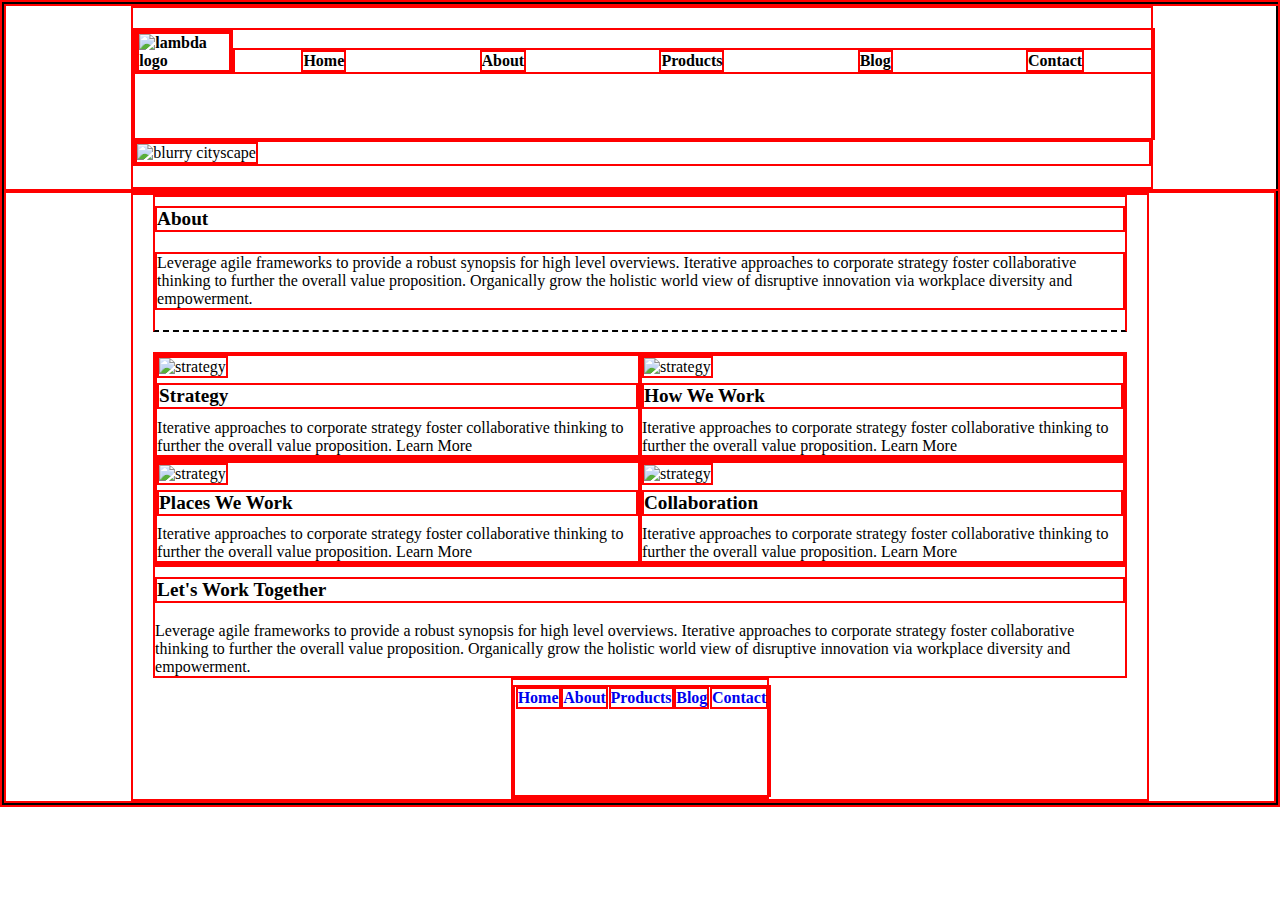
==== about.html @ cad93607 "added header to both pages, and started styling second page" ====
<!doctype html>

<html lang="en">
<head>
  <meta charset="utf-8">

  <title>Sprint Challenge - About</title>

  <link href="https://fonts.googleapis.com/css?family=Roboto|Rubik" rel="stylesheet">
  <link rel="stylesheet" href="css/about.css">

</head>

<body>

  <header>
    <div class="position">
        <nav>
            <div class="logo"><img src="img/lambda-black.png" alt="lambda logo"></div>

            <div class="links">

                <a href="">Home</a>
                <a href="">About</a>
                <a href="">Products</a>
                <a href="">Blog</a>
                <a href="">Contact</a>
            </div>
        </nav>

        <div class="img">
            <img src="img/jumbo-about.png" alt="blurry cityscape">
        </div>
     </div>
    </header>


    <!-- header end -->

<div class="position-main">

  <div class="container-about-page">
     <!-- about -->
    <section class="about">
      <h2>About</h2>
      
      <p>Leverage agile frameworks to provide a robust synopsis for high level overviews. Iterative approaches to corporate strategy foster collaborative thinking to further the overall value proposition. Organically grow the holistic world view of disruptive innovation via workplace diversity and empowerment.
      </p>
      
    </section>
  
  <section class="box-row">
    <!-- strats -->
    <div class="strat">  
      
      <img src="img/about-plan.png" alt="strategy">
      
      <h2>Strategy</h2>
      
      
      Iterative approaches to corporate strategy foster collaborative thinking to further the overall value proposition.
  
      Learn More
    </div>
    
    
    
    <!-- how -->
    <div class="how">
      <img src="img/about-working.png" alt="strategy">
    
      <h2>How We Work</h2>
      
      
      Iterative approaches to corporate strategy foster collaborative thinking to further the overall value proposition.
  
      Learn More
    </div>
  
</section>


<section class="box-row">
<!-- where -->
<div class="where">  
  <img src="img/about-office.png" alt="strategy">
  
  <h2>Places We Work</h2>
  

  Iterative approaches to corporate strategy foster collaborative thinking to further the overall value proposition.

  Learn More
</div>
<div class="collab">

  <img src="img/about-meeting.png" alt="strategy">
  
  <h2>Collaboration</h2>
  
  
  Iterative approaches to corporate strategy foster collaborative thinking to further the overall value proposition.

  Learn More

</div>
</section>


<section>
<!-- together -->

<h2>Let's Work Together</h2>
  

  Leverage agile frameworks to provide a robust synopsis for high level overviews. Iterative approaches to corporate strategy foster collaborative thinking to further the overall value proposition. Organically grow the holistic world view of disruptive innovation via workplace diversity and empowerment.
  

</section>


      
    <footer>
      <nav>
        <a href="index.html">Home</a>
        <a href="#">About</a>
        <a href="#">Products</a>
        <a href="#">Blog</a>
        <a href="#">Contact</a>
      </nav>
    </footer>

</div>

    </div><!-- container -->        
</body>
</html>
---- css/about.css ----
html,
body,
div,
span,
applet,
object,
iframe,
h1,
h2,
h3,
h4,
h5,
h6,
p,
blockquote,
pre,
a,
abbr,
acronym,
address,
big,
cite,
code,
del,
dfn,
em,
img,
ins,
kbd,
q,
s,
samp,
small,
strike,
strong,
sub,
sup,
tt,
var,
b,
u,
i,
center,
dl,
dt,
dd,
ol,
ul,
li,
fieldset,
form,
label,
legend,
table,
caption,
tbody,
tfoot,
thead,
tr,
th,
td,
article,
aside,
canvas,
details,
embed,
figure,
figcaption,
footer,
header,
hgroup,
menu,
nav,
output,
ruby,
section,
summary,
time,
mark,
audio,
video {
	margin: 0;
	padding: 0;
	/* border: 0; */
	font-size: 100%;
	font: inherit;
	vertical-align: baseline;
	text-decoration: none;
}
/* HTML5 display-role reset for older browsers */
article,
aside,
details,
figcaption,
figure,
footer,
header,
hgroup,
menu,
nav,
section {
	display: block;
}

* {
	border: 2px solid red;
	text-decoration: none;
}

body {
	display: flex;
	flex-direction: column;
	justify-content: center;
	border: 2px solid black;
}

section {
	margin-left: 2%;
	margin-right: 2%;
}

/* header */

header {
	display: flex;
	justify-content: center;
	color: black;
	text-decoration: none;
	width: 100%;
}

.container-about-page {
	width: 80%;
	display: flex;
	flex-direction: column;
	justify-items: center;
	align-items: center;
}

.position {
	width: 80%;
}

nav {
	display: flex;
	justify-content: space-evenly;
	align-items: baseline;
	font-size: 1rem;
	font-weight: bold;
	height: 12vh;
	width: 100%;
	color: black;
	margin-top: 2%;
}

.logo {
}

.links {
	display: flex;
	justify-content: space-around;
	align-items: center;
	width: 100%;
}

.links a {
	color: black;
}

.img img {
	width: 100%;
	height: 100%;
}

.img {
	margin-bottom: 2%;
}

/* end header */

/* body */
.position-main {
	display: flex;
	flex-direction: column;
	justify-content: center;
	align-items: center;
}

.about {
	margin-bottom: 2%;
	padding-bottom: 2%;
	border-bottom: 2px dashed black;
}

h2 {
	font-size: 1.2rem;
	font-weight: bold;
	margin-top: 1%;
	margin-bottom: 2%;
}

/* end of about */

.box-row {
	display: flex;
	justify-content: space-between;
	align-items: center;
}

.box-row img {
	width: 90%;
}

.strat,
.how,
.where,
.collab {
	width: 50%;
}
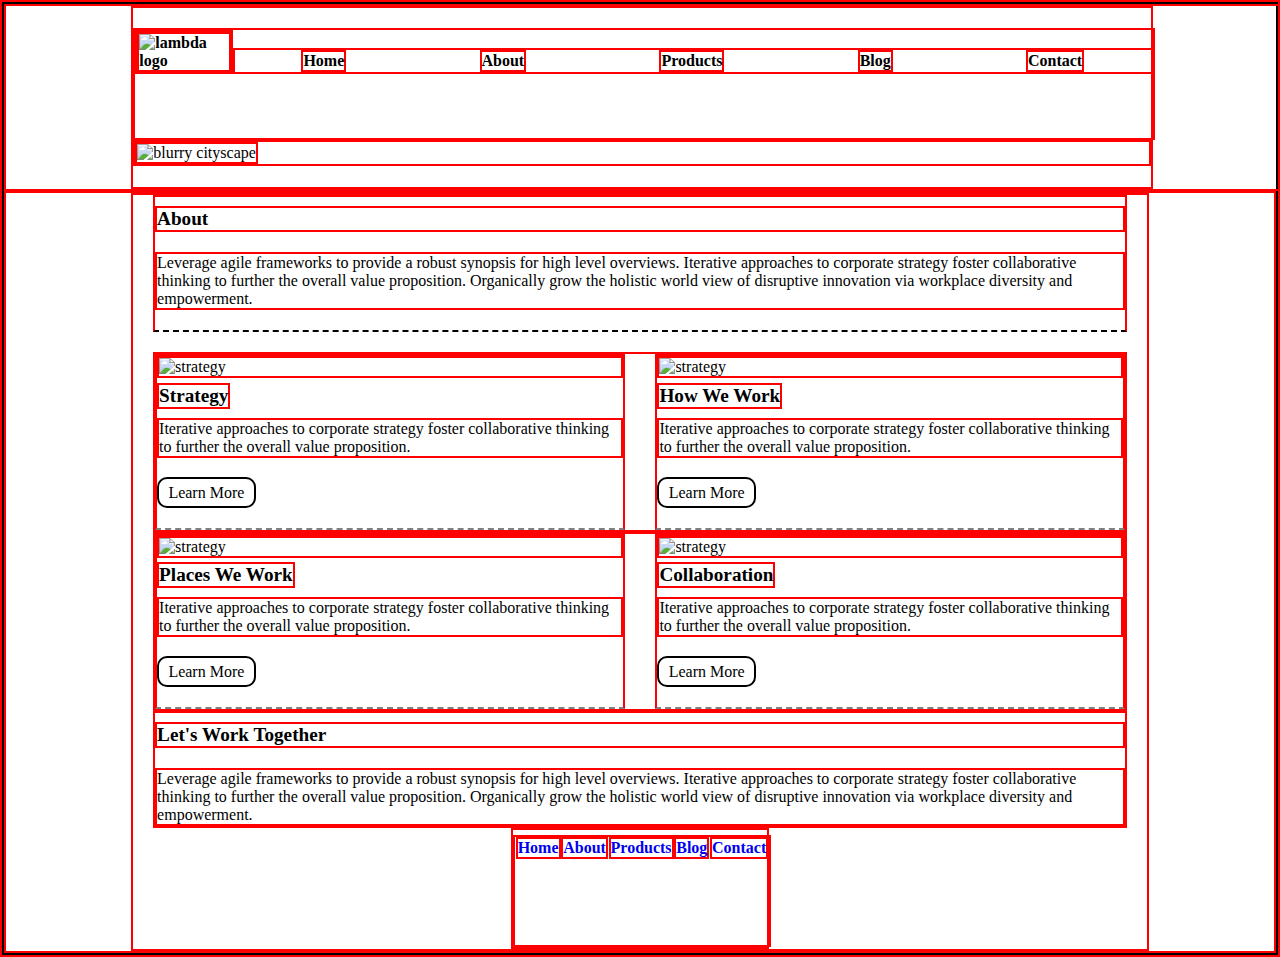
==== commit cdfa49f1: "fixing spacing,  finish touches on main content" ====
--- a/about.html
+++ b/about.html
@@ -20,8 +20,8 @@
 
             <div class="links">
 
-                <a href="">Home</a>
-                <a href="">About</a>
+                <a href="/index.html">Home</a>
+                <a href="/about.html">About</a>
                 <a href="">Products</a>
                 <a href="">Blog</a>
                 <a href="">Contact</a>
@@ -57,10 +57,10 @@
       
       <h2>Strategy</h2>
       
+      <p>Iterative approaches to corporate strategy foster collaborative thinking to further the overall value proposition.
+      </p>
       
-      Iterative approaches to corporate strategy foster collaborative thinking to further the overall value proposition.
-  
-      Learn More
+       <a href="" class="learn-more">Learn More</a>
     </div>
     
     
@@ -71,10 +71,10 @@
     
       <h2>How We Work</h2>
       
+      <p>Iterative approaches to corporate strategy foster collaborative thinking to further the overall value proposition.
+      </p>
       
-      Iterative approaches to corporate strategy foster collaborative thinking to further the overall value proposition.
-  
-      Learn More
+      <a href="" class="learn-more">Learn More</a>
     </div>
   
 </section>
@@ -87,10 +87,11 @@
   
   <h2>Places We Work</h2>
   
+  <p>Iterative approaches to corporate strategy foster collaborative thinking to further the overall value proposition.
+  </p>
 
-  Iterative approaches to corporate strategy foster collaborative thinking to further the overall value proposition.
-
-  Learn More
+  
+  <a href="" class="learn-more">Learn More</a>
 </div>
 <div class="collab">
 
@@ -98,10 +99,10 @@
   
   <h2>Collaboration</h2>
   
+  <p>Iterative approaches to corporate strategy foster collaborative thinking to further the overall value proposition.
+  </p>
   
-  Iterative approaches to corporate strategy foster collaborative thinking to further the overall value proposition.
-
-  Learn More
+  <a href="" class="learn-more">Learn More</a>
 
 </div>
 </section>
@@ -112,8 +113,8 @@
 
 <h2>Let's Work Together</h2>
   
-
-  Leverage agile frameworks to provide a robust synopsis for high level overviews. Iterative approaches to corporate strategy foster collaborative thinking to further the overall value proposition. Organically grow the holistic world view of disruptive innovation via workplace diversity and empowerment.
+<p>Leverage agile frameworks to provide a robust synopsis for high level overviews. Iterative approaches to corporate strategy foster collaborative thinking to further the overall value proposition. Organically grow the holistic world view of disruptive innovation via workplace diversity and empowerment.
+</p>
   
 
 </section>
--- a/css/about.css
+++ b/css/about.css
@@ -208,12 +208,26 @@
 }
 
 .box-row img {
-	width: 90%;
+	width: 100%;
 }
 
 .strat,
 .how,
 .where,
 .collab {
-	width: 50%;
-}
+	display: flex;
+	flex-flow: row wrap;
+	justify-content: flex-start;
+	width: 48%;
+	border-bottom: 2px dashed gray;
+	padding-bottom: 2%;
+}
+
+.learn-more {
+	color: black;
+	border: 2px solid black;
+	margin-top: 4%;
+	padding: 1% 2%;
+	border-radius: 10px;
+	font-weight: 500;
+}
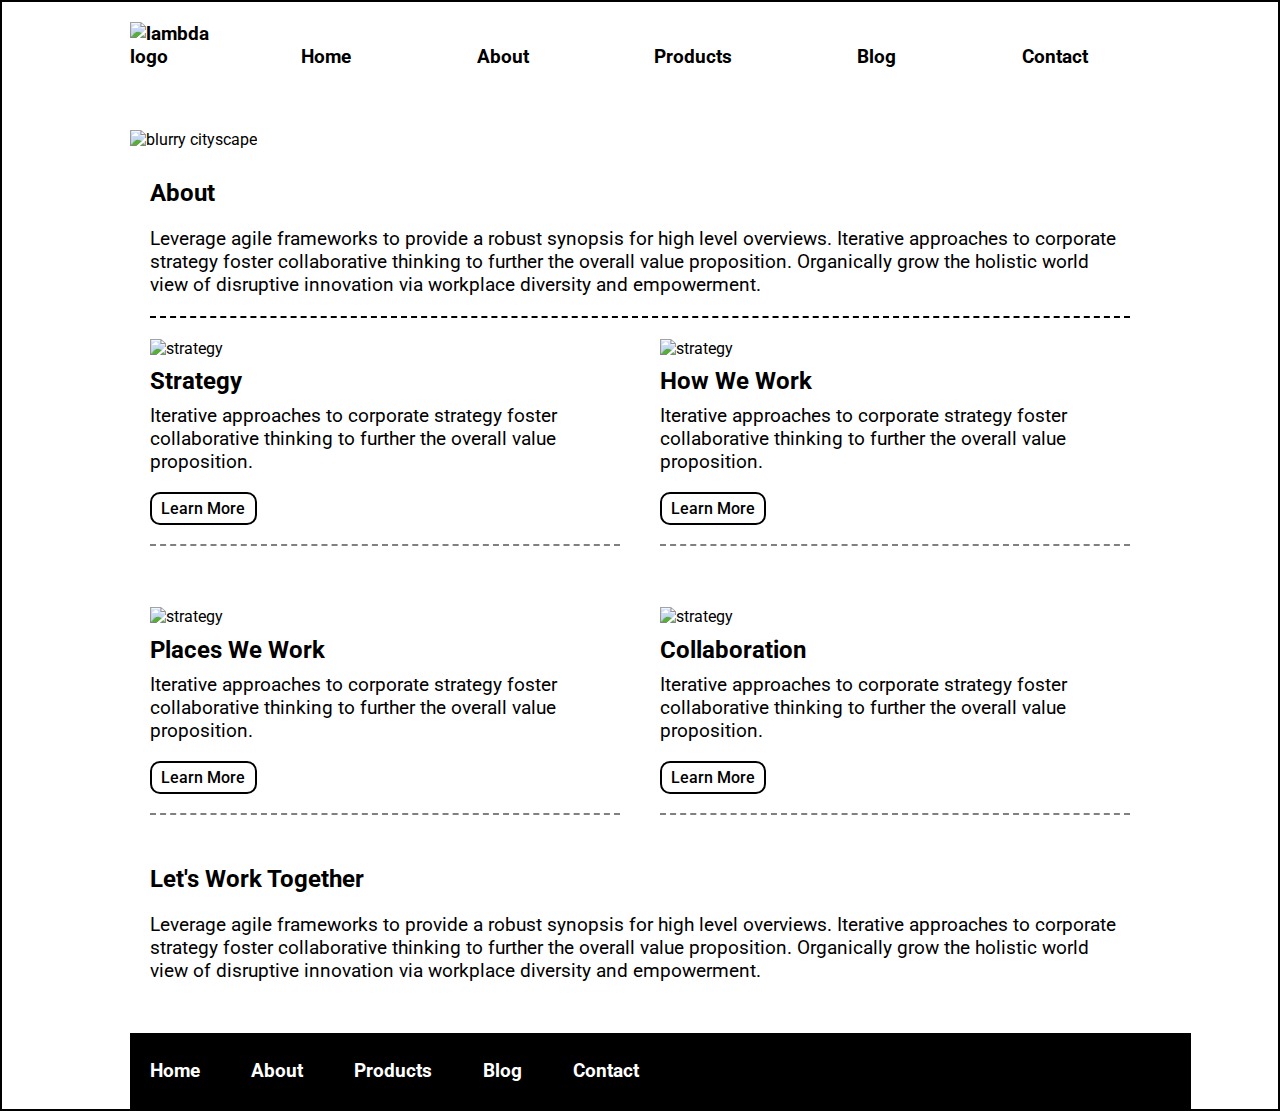
==== commit 718f1865: "finished layout and design" ====
--- a/about.html
+++ b/about.html
@@ -20,8 +20,8 @@
 
             <div class="links">
 
-                <a href="/index.html">Home</a>
-                <a href="/about.html">About</a>
+                <a href="index.html">Home</a>
+                <a href="about.html">About</a>
                 <a href="">Products</a>
                 <a href="">Blog</a>
                 <a href="">Contact</a>
@@ -80,7 +80,7 @@
 </section>
 
 
-<section class="box-row">
+<section class="box-row" id="second-row">
 <!-- where -->
 <div class="where">  
   <img src="img/about-office.png" alt="strategy">
@@ -108,7 +108,7 @@
 </section>
 
 
-<section>
+<section class="final">
 <!-- together -->
 
 <h2>Let's Work Together</h2>
@@ -124,7 +124,7 @@
     <footer>
       <nav>
         <a href="index.html">Home</a>
-        <a href="#">About</a>
+        <a href="about.html">About</a>
         <a href="#">Products</a>
         <a href="#">Blog</a>
         <a href="#">Contact</a>
--- a/css/about.css
+++ b/css/about.css
@@ -103,7 +103,6 @@
 }
 
 * {
-	border: 2px solid red;
 	text-decoration: none;
 }
 
@@ -112,6 +111,7 @@
 	flex-direction: column;
 	justify-content: center;
 	border: 2px solid black;
+	font-family: 'Roboto', sans-serif;
 }
 
 section {
@@ -145,7 +145,7 @@
 	display: flex;
 	justify-content: space-evenly;
 	align-items: baseline;
-	font-size: 1rem;
+	font-size: 1.2rem;
 	font-weight: bold;
 	height: 12vh;
 	width: 100%;
@@ -173,7 +173,7 @@
 }
 
 .img {
-	margin-bottom: 2%;
+	margin-bottom: 1%;
 }
 
 /* end header */
@@ -193,10 +193,14 @@
 }
 
 h2 {
+	font-size: 1.5rem;
+	font-weight: bold;
+	margin-top: 2%;
+	margin-bottom: 2%;
+}
+
+p {
 	font-size: 1.2rem;
-	font-weight: bold;
-	margin-top: 1%;
-	margin-bottom: 2%;
 }
 
 /* end of about */
@@ -223,6 +227,10 @@
 	padding-bottom: 2%;
 }
 
+#second-row {
+	margin-top: 6%;
+}
+
 .learn-more {
 	color: black;
 	border: 2px solid black;
@@ -231,3 +239,31 @@
 	border-radius: 10px;
 	font-weight: 500;
 }
+
+.final {
+	margin-top: 3%;
+	margin-bottom: 3%;
+}
+
+/* end of main content */
+footer {
+	width: 100%;
+}
+
+footer nav {
+	width: 100%;
+	height: 4vh;
+	display: flex;
+	justify-content: flex-start;
+	align-items: center;
+	padding: 20px 2%;
+	font-size: 14px;
+	background-color: black;
+}
+
+footer nav a {
+	color: white;
+	text-decoration: none;
+	font-size: 1.2rem;
+	margin-right: 5%;
+}
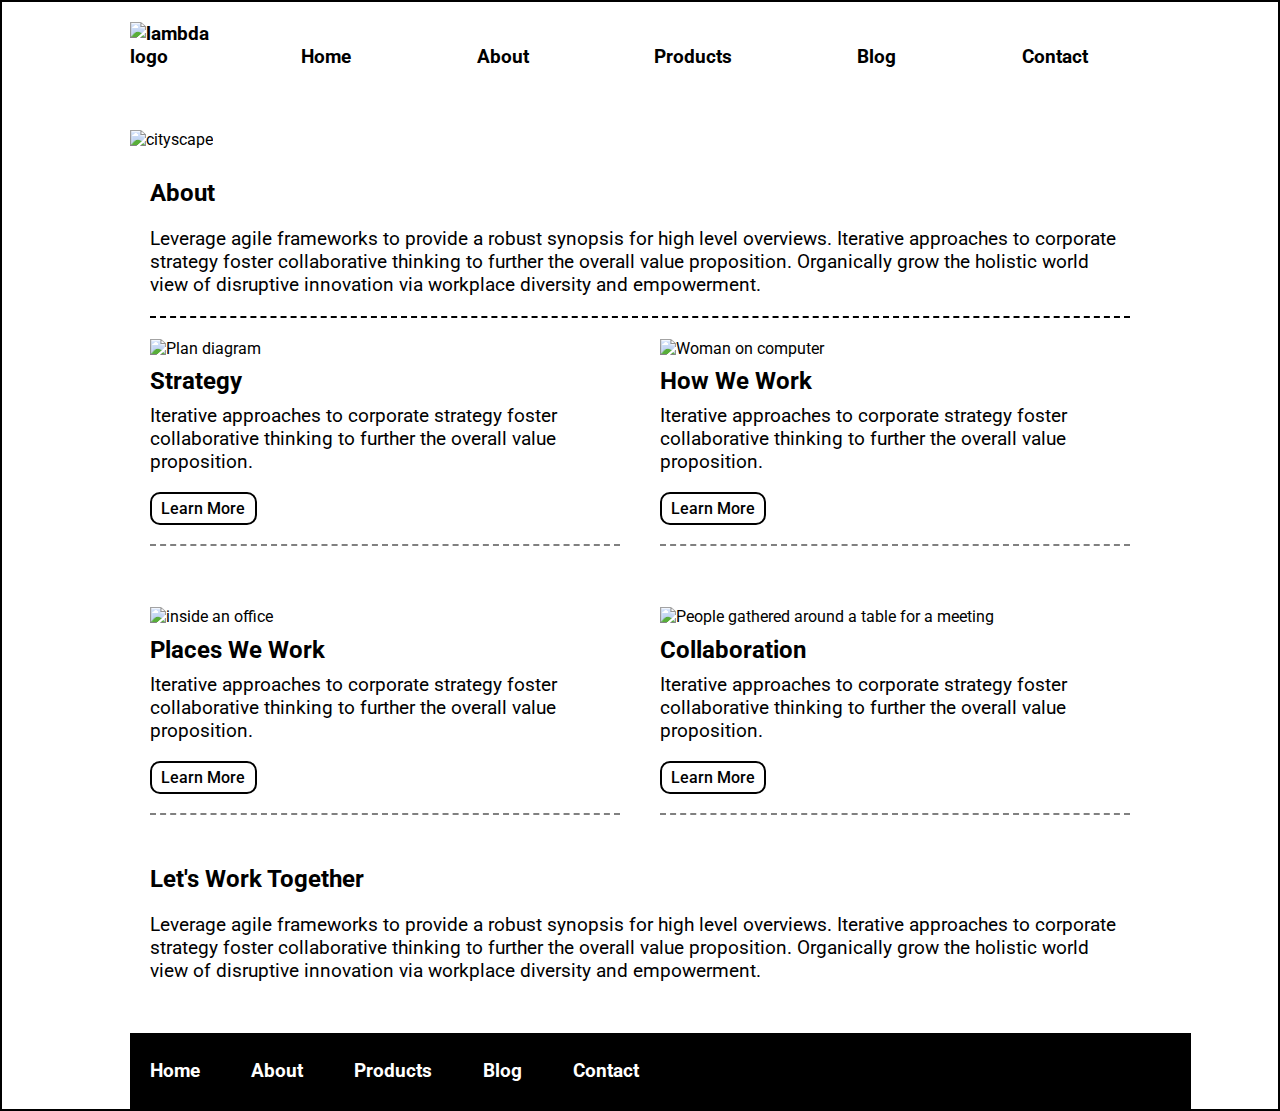
==== commit 9fee1328: "added alts to images" ====
--- a/about.html
+++ b/about.html
@@ -29,7 +29,7 @@
         </nav>
 
         <div class="img">
-            <img src="img/jumbo-about.png" alt="blurry cityscape">
+            <img src="img/jumbo-about.png" alt="cityscape">
         </div>
      </div>
     </header>
@@ -37,102 +37,110 @@
 
     <!-- header end -->
 
-<div class="position-main">
+  <div class="position-main">
 
-  <div class="container-about-page">
-     <!-- about -->
-    <section class="about">
-      <h2>About</h2>
+    <div class="container-about-page">
+       <!-- about -->
+      <section class="about">
+        <h2>About</h2>
       
-      <p>Leverage agile frameworks to provide a robust synopsis for high level overviews. Iterative approaches to corporate strategy foster collaborative thinking to further the overall value proposition. Organically grow the holistic world view of disruptive innovation via workplace diversity and empowerment.
-      </p>
+        <p>
+          Leverage agile frameworks to provide a robust synopsis for high level overviews. Iterative approaches to corporate strategy foster collaborative thinking to further the overall value proposition. Organically grow the holistic world view of disruptive innovation via workplace diversity and empowerment.
+        </p>
       
-    </section>
+      </section>
   
-  <section class="box-row">
-    <!-- strats -->
-    <div class="strat">  
+      <section class="box-row">
+        <!-- strats -->
+        <div class="strat">  
       
-      <img src="img/about-plan.png" alt="strategy">
+          <img src="img/about-plan.png" alt="Plan diagram">
       
-      <h2>Strategy</h2>
+          <h2>Strategy</h2>
       
-      <p>Iterative approaches to corporate strategy foster collaborative thinking to further the overall value proposition.
-      </p>
+          <p>
+            Iterative approaches to corporate strategy foster collaborative thinking to further the overall value proposition.
+          </p>
       
-       <a href="" class="learn-more">Learn More</a>
-    </div>
+          <a href="" class="learn-more">Learn More</a>
+        </div>
     
     
     
-    <!-- how -->
-    <div class="how">
-      <img src="img/about-working.png" alt="strategy">
+          <!-- how -->
+        <div class="how">
+          <img src="img/about-working.png" alt="Woman on computer">
     
-      <h2>How We Work</h2>
+          <h2>How We Work</h2>
       
-      <p>Iterative approaches to corporate strategy foster collaborative thinking to further the overall value proposition.
-      </p>
+          <p>
+            Iterative approaches to corporate strategy foster collaborative thinking to further the overall value proposition.
+          </p>
       
-      <a href="" class="learn-more">Learn More</a>
-    </div>
+          <a href="" class="learn-more">Learn More</a>
+        </div>
   
-</section>
+      </section>
 
 
-<section class="box-row" id="second-row">
+      <section class="box-row" id="second-row">
 <!-- where -->
-<div class="where">  
-  <img src="img/about-office.png" alt="strategy">
+        <div class="where">  
+          <img src="img/about-office.png" alt="inside an office">
   
-  <h2>Places We Work</h2>
+          <h2>Places We Work</h2>
   
-  <p>Iterative approaches to corporate strategy foster collaborative thinking to further the overall value proposition.
-  </p>
+          <p>
+            Iterative approaches to corporate strategy foster collaborative thinking to further the overall value proposition.
+          </p>
 
   
-  <a href="" class="learn-more">Learn More</a>
-</div>
-<div class="collab">
+          <a href="" class="learn-more">Learn More</a>
+        </div>
+        
+        
+        <div class="collab">
 
-  <img src="img/about-meeting.png" alt="strategy">
+          <img src="img/about-meeting.png" alt="People gathered around a table for a meeting">
   
-  <h2>Collaboration</h2>
+          <h2>Collaboration</h2>
   
-  <p>Iterative approaches to corporate strategy foster collaborative thinking to further the overall value proposition.
-  </p>
+          <p>
+            Iterative approaches to corporate strategy foster collaborative thinking to further the overall value proposition.
+          </p>
   
-  <a href="" class="learn-more">Learn More</a>
+          <a href="" class="learn-more">Learn More</a>
 
-</div>
-</section>
+        </div>
+      </section>
 
 
-<section class="final">
-<!-- together -->
+      <section class="final">
+      <!-- together -->
 
-<h2>Let's Work Together</h2>
+        <h2>Let's Work Together</h2>
   
-<p>Leverage agile frameworks to provide a robust synopsis for high level overviews. Iterative approaches to corporate strategy foster collaborative thinking to further the overall value proposition. Organically grow the holistic world view of disruptive innovation via workplace diversity and empowerment.
-</p>
+        <p>
+          Leverage agile frameworks to provide a robust synopsis for high level overviews. Iterative approaches to corporate strategy foster collaborative thinking to further the overall value proposition. Organically grow the holistic world view of disruptive innovation via workplace diversity and empowerment.
+        </p>
   
 
-</section>
+      </section>
 
 
       
-    <footer>
-      <nav>
-        <a href="index.html">Home</a>
-        <a href="about.html">About</a>
-        <a href="#">Products</a>
-        <a href="#">Blog</a>
-        <a href="#">Contact</a>
-      </nav>
-    </footer>
+      <footer>
+        <nav>
+          <a href="index.html">Home</a>
+          <a href="about.html">About</a>
+          <a href="#">Products</a>
+          <a href="#">Blog</a>
+          <a href="#">Contact</a>
+        </nav>
+      </footer>
+    </div><!-- container -->  
+ </div>  <!-- position -->
 
-</div>
-
-    </div><!-- container -->        
+          
 </body>
 </html>